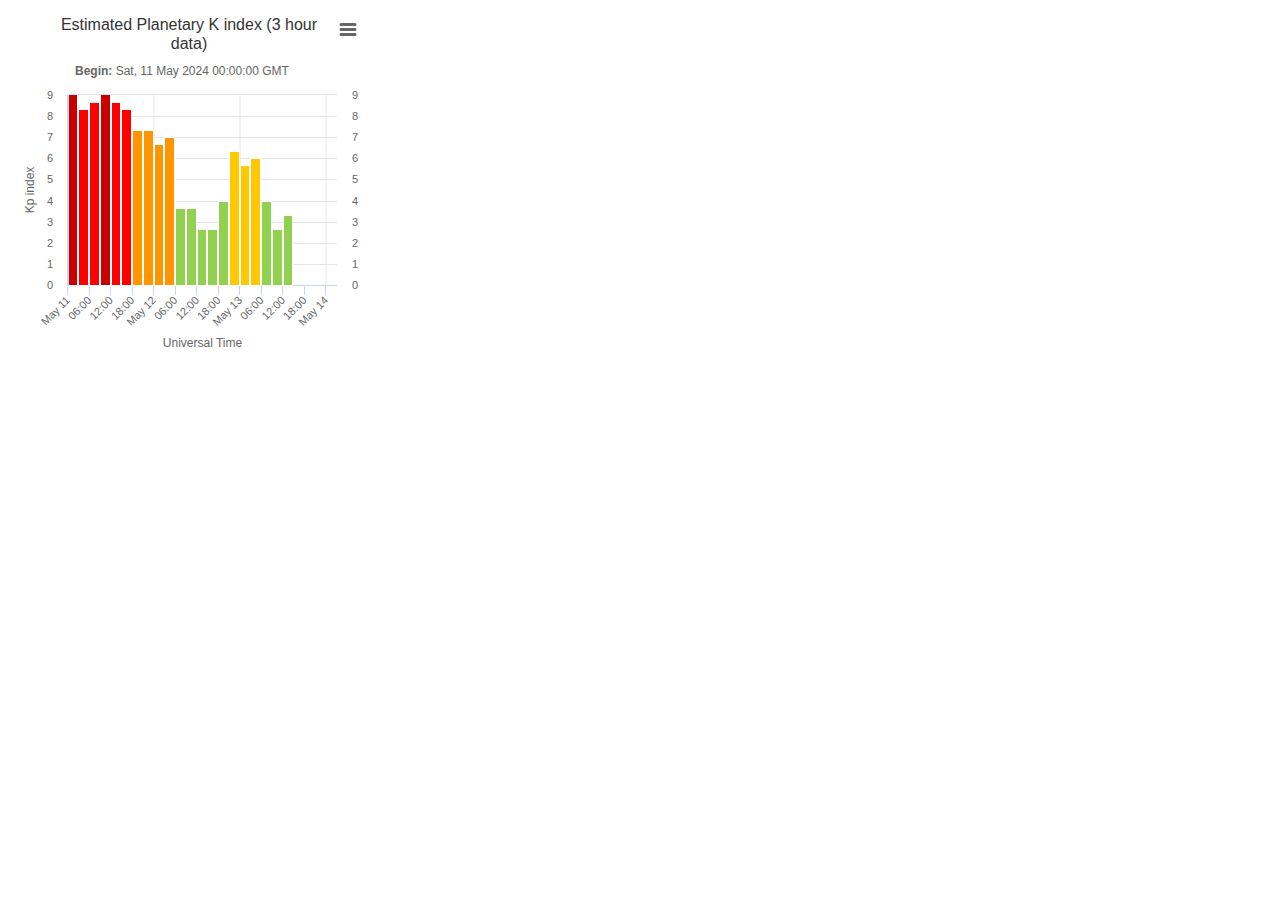
==== KPindex.html @ 76aa8dfa "Rename KPindex to KPindex.html" ====
<!DOCTYPE html>
<html lang="en">
<head>
    <meta charset="UTF-8">
    <meta name="viewport" content="width=device-width, initial-scale=1.0">
    <title>Contenido del Iframe</title>
    <style>
        .product-grid-cell {
            width: 550px;
            height: 415px;
            overflow: hidden;
        }
        #planetary_k_index {
            width: 100%;
            height: 100%;
        }
    </style>
</head>
<body>
    <td class="product-grid-cell">
        <div id="planetary_k_index_container">
            <div id="planetary_k_index" data-highcharts-chart="2" style="overflow: hidden;">
                <div id="highcharts-umtmpzn-398" dir="ltr" class="highcharts-container" style="position: relative; overflow: hidden; width: 361px; height: 360px; text-align: left; line-height: normal; z-index: 0; -webkit-tap-highlight-color: rgba(0, 0, 0, 0);">
                    <svg version="1.1" class="highcharts-root" style="font-family:'Lucida Grande', 'Lucida Sans Unicode', Arial, Helvetica, sans-serif;font-size:12px;" xmlns="http://www.w3.org/2000/svg" width="361" height="360" viewBox="0 0 361 360">
                        <desc>Created with Highcharts 8.0.4</desc>
                        <defs>
                            <clipPath id="highcharts-umtmpzn-399-"><rect x="1" y="0" width="268" height="190" fill="none"></rect></clipPath>
                            <clipPath id="highcharts-umtmpzn-461-"><rect x="1" y="0" width="269" height="208" fill="none"></rect></clipPath>
                            <clipPath id="highcharts-umtmpzn-463-"><rect x="60" y="87" width="269" height="190" fill="none"></rect></clipPath>
                        </defs>
                        <rect fill="#ffffff" class="highcharts-background" x="0" y="0" width="361" height="360" rx="0" ry="0"></rect>
                        <rect fill="none" class="highcharts-plot-background" x="60" y="87" width="269" height="190"></rect>
                        <g class="highcharts-grid highcharts-xaxis-grid" data-z-index="1">
                            <path fill="none" stroke="#f2f2f2" stroke-width="2" class="highcharts-minor-grid-line" d="M 60 87 L 60 277" opacity="1"></path>
                            <path fill="none" stroke="#f2f2f2" stroke-width="2" class="highcharts-minor-grid-line" d="M 146 87 L 146 277" opacity="1"></path>
                            <path fill="none" stroke="#f2f2f2" stroke-width="2" class="highcharts-minor-grid-line" d="M 232 87 L 232 277" opacity="1"></path>
                            <path fill="none" stroke="#f2f2f2" stroke-width="2" class="highcharts-minor-grid-line" d="M 318 87 L 318 277" opacity="1"></path>
                            <path fill="none" data-z-index="1" class="highcharts-grid-line" d="M 59.5 87 L 59.5 277" opacity="1"></path>
                            <path fill="none" data-z-index="1" class="highcharts-grid-line" d="M 102.5 87 L 102.5 277" opacity="1"></path>
                            <path fill="none" data-z-index="1" class="highcharts-grid-line" d="M 145.5 87 L 145.5 277" opacity="1"></path>
                            <path fill="none" data-z-index="1" class="highcharts-grid-line" d="M 188.5 87 L 188.5 277" opacity="1"></path>
                            <path fill="none" data-z-index="1" class="highcharts-grid-line" d="M 231.5 87 L 231.5 277" opacity="1"></path>
                            <path fill="none" data-z-index="1" class="highcharts-grid-line" d="M 274.5 87 L 274.5 277" opacity="1"></path>
                            <path fill="none" data-z-index="1" class="highcharts-grid-line" d="M 81.5 87 L 81.5 277" opacity="1"></path>
                            <path fill="none" data-z-index="1" class="highcharts-grid-line" d="M 124.5 87 L 124.5 277" opacity="1"></path>
                            <path fill="none" data-z-index="1" class="highcharts-grid-line" d="M 167.5 87 L 167.5 277" opacity="1"></path>
                            <path fill="none" data-z-index="1" class="highcharts-grid-line" d="M 210.5 87 L 210.5 277" opacity="1"></path>
                            <path fill="none" data-z-index="1" class="highcharts-grid-line" d="M 253.5 87 L 253.5 277" opacity="1"></path>
                            <path fill="none" data-z-index="1" class="highcharts-grid-line" d="M 296.5 87 L 296.5 277" opacity="1"></path>
                            <path fill="none" data-z-index="1" class="highcharts-grid-line" d="M 317.5 87 L 317.5 277" opacity="1"></path>
                        </g>
                        <g class="highcharts-grid highcharts-yaxis-grid" data-z-index="1">
                            <path fill="none" stroke="#e6e6e6" stroke-width="1" data-z-index="1" class="highcharts-grid-line" d="M 60 277.5 L 329 277.5" opacity="1"></path>
                            <path fill="none" stroke="#e6e6e6" stroke-width="1" data-z-index="1" class="highcharts-grid-line" d="M 60 256.5 L 329 256.5" opacity="1"></path>
                            <path fill="none" stroke="#e6e6e6" stroke-width="1" data-z-index="1" class="highcharts-grid-line" d="M 60 235.5 L 329 235.5" opacity="1"></path>
                            <path fill="none" stroke="#e6e6e6" stroke-width="1" data-z-index="1" class="highcharts-grid-line" d="M 60 214.5 L 329 214.5" opacity="1"></path>
                            <path fill="none" stroke="#e6e6e6" stroke-width="1" data-z-index="1" class="highcharts-grid-line" d="M 60 193.5 L 329 193.5" opacity="1"></path>
                            <path fill="none" stroke="#e6e6e6" stroke-width="1" data-z-index="1" class="highcharts-grid-line" d="M 60 171.5 L 329 171.5" opacity="1"></path>
                            <path fill="none" stroke="#e6e6e6" stroke-width="1" data-z-index="1" class="highcharts-grid-line" d="M 60 150.5 L 329 150.5" opacity="1"></path>
                            <path fill="none" stroke="#e6e6e6" stroke-width="1" data-z-index="1" class="highcharts-grid-line" d="M 60 129.5 L 329 129.5" opacity="1"></path>
                            <path fill="none" stroke="#e6e6e6" stroke-width="1" data-z-index="1" class="highcharts-grid-line" d="M 60 108.5 L 329 108.5" opacity="1"></path>
                            <path fill="none" stroke="#e6e6e6" stroke-width="1" data-z-index="1" class="highcharts-grid-line" d="M 60 86.5 L 329 86.5" opacity="1"></path>
                        </g>
                        <g class="highcharts-grid highcharts-yaxis-grid" data-z-index="1">
                            <path fill="none" stroke="#e6e6e6" stroke-width="1" data-z-index="1" class="highcharts-grid-line" d="M 60 277.5 L 329 277.5" opacity="1"></path>
                            <path fill="none" stroke="#e6e6e6" stroke-width="1" data-z-index="1" class="highcharts-grid-line" d="M 60 256.5 L 329 256.5" opacity="1"></path>
                            <path fill="none" stroke="#e6e6e6" stroke-width="1" data-z-index="1" class="highcharts-grid-line" d="M 60 235.5 L 329 235.5" opacity="1"></path>
                            <path fill="none" stroke="#e6e6e6" stroke-width="1" data-z-index="1" class="highcharts-grid-line" d="M 60 214.5 L 329 214.5" opacity="1"></path>
                            <path fill="none" stroke="#e6e6e6" stroke-width="1" data-z-index="1" class="highcharts-grid-line" d="M 60 193.5 L 329 193.5" opacity="1"></path>
                            <path fill="none" stroke="#e6e6e6" stroke-width="1" data-z-index="1" class="highcharts-grid-line" d="M 60 171.5 L 329 171.5" opacity="1"></path>
                            <path fill="none" stroke="#e6e6e6" stroke-width="1" data-z-index="1" class="highcharts-grid-line" d="M 60 150.5 L 329 150.5" opacity="1"></path>
                            <path fill="none" stroke="#e6e6e6" stroke-width="1" data-z-index="1" class="highcharts-grid-line" d="M 60 129.5 L 329 129.5" opacity="1"></path>
                            <path fill="none" stroke="#e6e6e6" stroke-width="1" data-z-index="1" class="highcharts-grid-line" d="M 60 108.5 L 329 108.5" opacity="1"></path>
                            <path fill="none" stroke="#e6e6e6" stroke-width="1" data-z-index="1" class="highcharts-grid-line" d="M 60 86.5 L 329 86.5" opacity="1"></path>
                        </g>
                        <rect fill="none" class="highcharts-plot-border" data-z-index="1" x="60" y="87" width="269" height="190"></rect>
                        <g class="highcharts-axis highcharts-xaxis" data-z-index="2">
                            <path fill="none" class="highcharts-tick" stroke="#ccd6eb" stroke-width="1" d="M 59.5 277 L 59.5 287" opacity="1"></path>
                            <path fill="none" class="highcharts-tick" stroke="#ccd6eb" stroke-width="1" d="M 102.5 277 L 102.5 287" opacity="1"></path>
                            <path fill="none" class="highcharts-tick" stroke="#ccd6eb" stroke-width="1" d="M 145.5 277 L 145.5 287" opacity="1"></path>
                            <path fill="none" class="highcharts-tick" stroke="#ccd6eb" stroke-width="1" d="M 188.5 277 L 188.5 287" opacity="1"></path>
                            <path fill="none" class="highcharts-tick" stroke="#ccd6eb" stroke-width="1" d="M 231.5 277 L 231.5 287" opacity="1"></path>
                            <path fill="none" class="highcharts-tick" stroke="#ccd6eb" stroke-width="1" d="M 274.5 277 L 274.5 287" opacity="1"></path>
                            <path fill="none" class="highcharts-tick" stroke="#ccd6eb" stroke-width="1" d="M 81.5 277 L 81.5 287" opacity="1"></path>
                            <path fill="none" class="highcharts-tick" stroke="#ccd6eb" stroke-width="1" d="M 124.5 277 L 124.5 287" opacity="1"></path>
                            <path fill="none" class="highcharts-tick" stroke="#ccd6eb" stroke-width="1" d="M 167.5 277 L 167.5 287" opacity="1"></path>
                            <path fill="none" class="highcharts-tick" stroke="#ccd6eb" stroke-width="1" d="M 210.5 277 L 210.5 287" opacity="1"></path>
                            <path fill="none" class="highcharts-tick" stroke="#ccd6eb" stroke-width="1" d="M 253.5 277 L 253.5 287" opacity="1"></path>
                            <path fill="none" class="highcharts-tick" stroke="#ccd6eb" stroke-width="1" d="M 296.5 277 L 296.5 287" opacity="1"></path>
                            <path fill="none" class="highcharts-tick" stroke="#ccd6eb" stroke-width="1" d="M 317.5 277 L 317.5 287" opacity="1"></path>
                            <text x="194.5" data-z-index="7" text-anchor="middle" transform="translate(0,0)" class="highcharts-axis-title" style="color:#666666;fill:#666666;" y="339.28745309620234"><tspan>Universal Time</tspan></text>
                            <path fill="none" class="highcharts-axis-line" stroke="#ccd6eb" stroke-width="1" data-z-index="7" d="M 60 277.5 L 329 277.5"></path>
                        </g>
                        <g class="highcharts-axis highcharts-yaxis" data-z-index="2">
                            <text x="26" data-z-index="7" text-anchor="middle" transform="translate(0,0) rotate(270 26 182)" class="highcharts-axis-title" style="color:#666666;fill:#666666;" y="182"><tspan>Kp index</tspan></text>
                            <path fill="none" class="highcharts-axis-line" stroke="#ccd6eb" stroke-width="2" data-z-index="7" d="M 60 87 L 60 277"></path>
                        </g>
                        <g class="highcharts-axis highcharts-yaxis" data-z-index="2">
                            <path fill="none" class="highcharts-axis-line" data-z-index="7" d="M 329 87 L 329 277"></path>
                        </g>
                        <g class="highcharts-series-group" data-z-index="3">
                            <g data-z-index="0.1" class="highcharts-series highcharts-series-0 highcharts-column-series highcharts-color-0 highcharts-tracker" transform="translate(60,87) scale(1 1)" clip-path="url(#highcharts-umtmpzn-461-)">
                                <rect x="0.5" y="-0.5" width="9" height="191" fill="#C80000" stroke="#ffffff" stroke-width="1" opacity="1" class="highcharts-point highcharts-color-0"></rect>
                                <rect x="10.5" y="14.5" width="10" height="176" fill="#FF0000" stroke="#ffffff" stroke-width="1" opacity="1" class="highcharts-point highcharts-color-0"></rect>
                                <rect x="21.5" y="7.5" width="10" height="183" fill="#FF0000" stroke="#ffffff" stroke-width="1" opacity="1" class="highcharts-point highcharts-color-0"></rect>
                                <rect x="32.5" y="-0.5" width="10" height="191" fill="#C80000" stroke="#ffffff" stroke-width="1" opacity="1" class="highcharts-point highcharts-color-0"></rect>
                                <rect x="43.5" y="7.5" width="9" height="183" fill="#FF0000" stroke="#ffffff" stroke-width="1" opacity="1" class="highcharts-point highcharts-color-0"></rect>
                                <rect x="53.5" y="14.5" width="10" height="176" fill="#FF0000" stroke="#ffffff" stroke-width="1" opacity="1" class="highcharts-point highcharts-color-0"></rect>
                                <rect x="64.5" y="35.5" width="10" height="155" fill="#FF9600" stroke="#ffffff" stroke-width="1" opacity="1" class="highcharts-point highcharts-color-0"></rect>
                                <rect x="75.5" y="35.5" width="10" height="155" fill="#FF9600" stroke="#ffffff" stroke-width="1" opacity="1" class="highcharts-point highcharts-color-0"></rect>
                                <rect x="86.5" y="49.5" width="9" height="141" fill="#FF9600" stroke="#ffffff" stroke-width="1" opacity="1" class="highcharts-point highcharts-color-0"></rect>
                                <rect x="96.5" y="42.5" width="10" height="148" fill="#FF9600" stroke="#ffffff" stroke-width="1" opacity="1" class="highcharts-point highcharts-color-0"></rect>
                                <rect x="107.5" y="113.5" width="10" height="77" fill="#92D050" stroke="#ffffff" stroke-width="1" opacity="1" class="highcharts-point highcharts-color-0"></rect>
                                <rect x="118.5" y="113.5" width="10" height="77" fill="#92D050" stroke="#ffffff" stroke-width="1" opacity="1" class="highcharts-point highcharts-color-0"></rect>
                                <rect x="129.5" y="134.5" width="9" height="56" fill="#92D050" stroke="#ffffff" stroke-width="1" opacity="1" class="highcharts-point highcharts-color-0"></rect>
                                <rect x="139.5" y="134.5" width="10" height="56" fill="#92D050" stroke="#ffffff" stroke-width="1" opacity="1" class="highcharts-point highcharts-color-0"></rect>
                                <rect x="150.5" y="106.5" width="10" height="84" fill="#92D050" stroke="#ffffff" stroke-width="1" opacity="1" class="highcharts-point highcharts-color-0"></rect>
                                <rect x="161.5" y="56.5" width="10" height="134" fill="#FFC800" stroke="#ffffff" stroke-width="1" opacity="1" class="highcharts-point highcharts-color-0"></rect>
                                <rect x="172.5" y="70.5" width="9" height="120" fill="#FFC800" stroke="#ffffff" stroke-width="1" opacity="1" class="highcharts-point highcharts-color-0"></rect>
                                <rect x="182.5" y="63.5" width="10" height="127" fill="#FFC800" stroke="#ffffff" stroke-width="1" opacity="1" class="highcharts-point highcharts-color-0"></rect>
                                <rect x="193.5" y="106.5" width="10" height="84" fill="#92D050" stroke="#ffffff" stroke-width="1" opacity="1" class="highcharts-point highcharts-color-0"></rect>
                                <rect x="204.5" y="134.5" width="10" height="56" fill="#92D050" stroke="#ffffff" stroke-width="1" opacity="1" class="highcharts-point highcharts-color-0"></rect>
                                <rect x="215.5" y="120.5" width="9" height="70" fill="#92D050" stroke="#ffffff" stroke-width="1" opacity="1" class="highcharts-point highcharts-color-0"></rect>
                            </g>
                            <g data-z-index="0.1" class="highcharts-markers highcharts-series-0 highcharts-column-series highcharts-color-0" transform="translate(60,87) scale(1 1)" clip-path="none"></g>
                        </g>
                        <g class="highcharts-exporting-group" data-z-index="3">
                            <g class="highcharts-button highcharts-contextbutton" stroke-linecap="round" transform="translate(327,10)">
                                <title>Chart context menu</title>
                                <rect fill="#ffffff" class="highcharts-button-box" x="0.5" y="0.5" width="24" height="22" rx="2" ry="2" stroke="none" stroke-width="1"></rect>
                                <path fill="#666666" d="M 6 6.5 L 20 6.5 M 6 11.5 L 20 11.5 M 6 16.5 L 20 16.5" class="highcharts-button-symbol" data-z-index="1" stroke="#666666" stroke-width="3"></path>
                                <text x="0" data-z-index="1" style="font-weight:normal;color:#333333;cursor:pointer;fill:#333333;" y="12"></text>
                            </g>
                        </g>
                        <text x="181" text-anchor="middle" class="highcharts-title" data-z-index="4" style="color:#333333;font-size:16px;fill:#333333;" y="22"><tspan>Estimated Planetary K index (3 hour</tspan><tspan dy="19" x="181">data)</tspan></text>
                        <text x="10" text-anchor="start" class="highcharts-caption" data-z-index="4" style="color:#666666;fill:#666666;" y="357"></text>
                        <g class="highcharts-axis-labels highcharts-xaxis-labels" data-z-index="7">
                            <text x="62.59272486435067" style="color:#666666;cursor:default;font-size:11px;fill:#666666;" text-anchor="end" transform="translate(0,0) rotate(-45 62.59272486435067 293)" y="293" opacity="1"><tspan>May 11</tspan></text>
                            <text x="105.63272486435068" style="color:#666666;cursor:default;font-size:11px;fill:#666666;" text-anchor="end" transform="translate(0,0) rotate(-45 105.63272486435068 293)" y="293" opacity="1">12:00</text>
                            <text x="148.6727248643507" style="color:#666666;cursor:default;font-size:11px;fill:#666666;" text-anchor="end" transform="translate(0,0) rotate(-45 148.6727248643507 293)" y="293" opacity="1"><tspan>May 12</tspan></text>
                            <text x="191.7127248643507" style="color:#666666;cursor:default;font-size:11px;fill:#666666;" text-anchor="end" transform="translate(0,0) rotate(-45 191.7127248643507 293)" y="293" opacity="1">12:00</text>
                            <text x="234.75272486435068" style="color:#666666;cursor:default;font-size:11px;fill:#666666;" text-anchor="end" transform="translate(0,0) rotate(-45 234.75272486435068 293)" y="293" opacity="1"><tspan>May 13</tspan></text>
                            <text x="277.79272486435065" style="color:#666666;cursor:default;font-size:11px;fill:#666666;" text-anchor="end" transform="translate(0,0) rotate(-45 277.79272486435065 293)" y="293" opacity="1">12:00</text>
                            <text x="84.11272486435067" style="color:#666666;cursor:default;font-size:11px;fill:#666666;" text-anchor="end" transform="translate(0,0) rotate(-45 84.11272486435067 293)" y="293" opacity="1">06:00</text>
                            <text x="127.15272486435067" style="color:#666666;cursor:default;font-size:11px;fill:#666666;" text-anchor="end" transform="translate(0,0) rotate(-45 127.15272486435067 293)" y="293" opacity="1">18:00</text>
                            <text x="170.19272486435068" style="color:#666666;cursor:default;font-size:11px;fill:#666666;" text-anchor="end" transform="translate(0,0) rotate(-45 170.19272486435068 293)" y="293" opacity="1">06:00</text>
                            <text x="213.23272486435067" style="color:#666666;cursor:default;font-size:11px;fill:#666666;" text-anchor="end" transform="translate(0,0) rotate(-45 213.23272486435067 293)" y="293" opacity="1">18:00</text>
                            <text x="256.27272486435066" style="color:#666666;cursor:default;font-size:11px;fill:#666666;" text-anchor="end" transform="translate(0,0) rotate(-45 256.27272486435066 293)" y="293" opacity="1">06:00</text>
                            <text x="299.3127248643507" style="color:#666666;cursor:default;font-size:11px;fill:#666666;" text-anchor="end" transform="translate(0,0) rotate(-45 299.3127248643507 293)" y="293" opacity="1">18:00</text>
                            <text x="320.83272486435067" style="color:#666666;cursor:default;font-size:11px;fill:#666666;" text-anchor="end" transform="translate(0,0) rotate(-45 320.83272486435067 293)" y="293" opacity="1"><tspan>May 14</tspan></text>
                        </g>
                        <g class="highcharts-axis-labels highcharts-yaxis-labels" data-z-index="7">
                            <text x="45" style="color:#666666;cursor:default;font-size:11px;fill:#666666;" text-anchor="end" transform="translate(0,0)" y="281" opacity="1">0</text>
                            <text x="45" style="color:#666666;cursor:default;font-size:11px;fill:#666666;" text-anchor="end" transform="translate(0,0)" y="260" opacity="1">1</text>
                            <text x="45" style="color:#666666;cursor:default;font-size:11px;fill:#666666;" text-anchor="end" transform="translate(0,0)" y="239" opacity="1">2</text>
                            <text x="45" style="color:#666666;cursor:default;font-size:11px;fill:#666666;" text-anchor="end" transform="translate(0,0)" y="218" opacity="1">3</text>
                            <text x="45" style="color:#666666;cursor:default;font-size:11px;fill:#666666;" text-anchor="end" transform="translate(0,0)" y="197" opacity="1">4</text>
                            <text x="45" style="color:#666666;cursor:default;font-size:11px;fill:#666666;" text-anchor="end" transform="translate(0,0)" y="175" opacity="1">5</text>
                            <text x="45" style="color:#666666;cursor:default;font-size:11px;fill:#666666;" text-anchor="end" transform="translate(0,0)" y="154" opacity="1">6</text>
                            <text x="45" style="color:#666666;cursor:default;font-size:11px;fill:#666666;" text-anchor="end" transform="translate(0,0)" y="133" opacity="1">7</text>
                            <text x="45" style="color:#666666;cursor:default;font-size:11px;fill:#666666;" text-anchor="end" transform="translate(0,0)" y="112" opacity="1">8</text>
                            <text x="45" style="color:#666666;cursor:default;font-size:11px;fill:#666666;" text-anchor="end" transform="translate(0,0)" y="91" opacity="1">9</text>
                        </g>
                        <g class="highcharts-axis-labels highcharts-yaxis-labels" data-z-index="7">
                            <text x="344" style="color:#666666;cursor:default;font-size:11px;fill:#666666;" text-anchor="start" transform="translate(0,0)" y="281" opacity="1">0</text>
                            <text x="344" style="color:#666666;cursor:default;font-size:11px;fill:#666666;" text-anchor="start" transform="translate(0,0)" y="260" opacity="1">1</text>
                            <text x="344" style="color:#666666;cursor:default;font-size:11px;fill:#666666;" text-anchor="start" transform="translate(0,0)" y="239" opacity="1">2</text>
                            <text x="344" style="color:#666666;cursor:default;font-size:11px;fill:#666666;" text-anchor="start" transform="translate(0,0)" y="218" opacity="1">3</text>
                            <text x="344" style="color:#666666;cursor:default;font-size:11px;fill:#666666;" text-anchor="start" transform="translate(0,0)" y="197" opacity="1">4</text>
                            <text x="344" style="color:#666666;cursor:default;font-size:11px;fill:#666666;" text-anchor="start" transform="translate(0,0)" y="175" opacity="1">5</text>
                            <text x="344" style="color:#666666;cursor:default;font-size:11px;fill:#666666;" text-anchor="start" transform="translate(0,0)" y="154" opacity="1">6</text>
                            <text x="344" style="color:#666666;cursor:default;font-size:11px;fill:#666666;" text-anchor="start" transform="translate(0,0)" y="133" opacity="1">7</text>
                            <text x="344" style="color:#666666;cursor:default;font-size:11px;fill:#666666;" text-anchor="start" transform="translate(0,0)" y="112" opacity="1">8</text>
                            <text x="344" style="color:#666666;cursor:default;font-size:11px;fill:#666666;" text-anchor="start" transform="translate(0,0)" y="91" opacity="1">9</text>
                        </g>
                        <g class="highcharts-control-points" data-z-index="99" clip-path="url(#highcharts-umtmpzn-463-)"></g>
                    </svg>
                    <span class="highcharts-subtitle" data-z-index="4" style="position: absolute; font-family: 'Lucida Grande', 'Lucida Sans Unicode', Arial, Helvetica, sans-serif; font-size: 12px; white-space: nowrap; margin-left: 0px; margin-top: 0px; left: 67px; top: 56px; color: rgb(102, 102, 102); fill: rgb(102, 102, 102);"><b>Begin:</b> Sat, 11 May 2024 00:00:00 GMT</span>
                </div>
            </div>
        </div>
        <div id="G_scales" style="overflow-x:auto;">
            <table class="scales_table">
                <colgroup>
                    <col width="16%">
                    <col width="16%">
                    <col width="16%">
                    <col width="16%">
                    <col width="20%">
                    <col width="16%">
                </colgroup>
            </table>
        </div>
    </td>
</body>
</html>
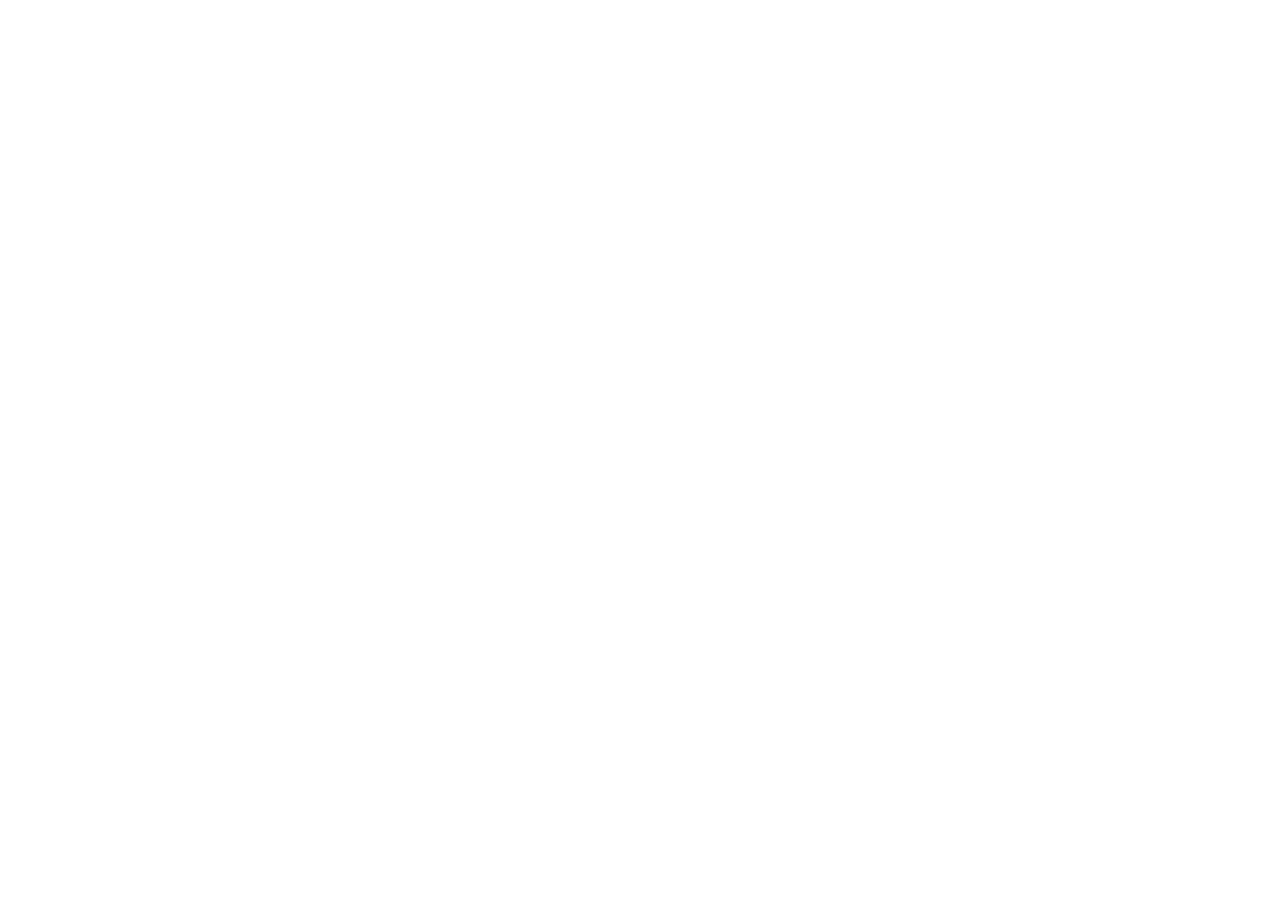
==== commit 7365dcdc: "Update KPindex.html" ====
--- a/KPindex.html
+++ b/KPindex.html
@@ -3,194 +3,69 @@
 <head>
     <meta charset="UTF-8">
     <meta name="viewport" content="width=device-width, initial-scale=1.0">
-    <title>Contenido del Iframe</title>
-    <style>
-        .product-grid-cell {
-            width: 550px;
-            height: 415px;
-            overflow: hidden;
-        }
-        #planetary_k_index {
-            width: 100%;
-            height: 100%;
-        }
-    </style>
+    <title>Planetary K Index Chart</title>
+    <script src="https://code.jquery.com/jquery-3.6.0.min.js"></script>
+    <script src="https://code.highcharts.com/highcharts.js"></script>
+    <script src="https://cdnjs.cloudflare.com/ajax/libs/moment.js/2.29.1/moment.min.js"></script>
+    <script src="https://cdnjs.cloudflare.com/ajax/libs/moment-timezone/0.5.34/moment-timezone-with-data.min.js"></script>
 </head>
 <body>
-    <td class="product-grid-cell">
-        <div id="planetary_k_index_container">
-            <div id="planetary_k_index" data-highcharts-chart="2" style="overflow: hidden;">
-                <div id="highcharts-umtmpzn-398" dir="ltr" class="highcharts-container" style="position: relative; overflow: hidden; width: 361px; height: 360px; text-align: left; line-height: normal; z-index: 0; -webkit-tap-highlight-color: rgba(0, 0, 0, 0);">
-                    <svg version="1.1" class="highcharts-root" style="font-family:'Lucida Grande', 'Lucida Sans Unicode', Arial, Helvetica, sans-serif;font-size:12px;" xmlns="http://www.w3.org/2000/svg" width="361" height="360" viewBox="0 0 361 360">
-                        <desc>Created with Highcharts 8.0.4</desc>
-                        <defs>
-                            <clipPath id="highcharts-umtmpzn-399-"><rect x="1" y="0" width="268" height="190" fill="none"></rect></clipPath>
-                            <clipPath id="highcharts-umtmpzn-461-"><rect x="1" y="0" width="269" height="208" fill="none"></rect></clipPath>
-                            <clipPath id="highcharts-umtmpzn-463-"><rect x="60" y="87" width="269" height="190" fill="none"></rect></clipPath>
-                        </defs>
-                        <rect fill="#ffffff" class="highcharts-background" x="0" y="0" width="361" height="360" rx="0" ry="0"></rect>
-                        <rect fill="none" class="highcharts-plot-background" x="60" y="87" width="269" height="190"></rect>
-                        <g class="highcharts-grid highcharts-xaxis-grid" data-z-index="1">
-                            <path fill="none" stroke="#f2f2f2" stroke-width="2" class="highcharts-minor-grid-line" d="M 60 87 L 60 277" opacity="1"></path>
-                            <path fill="none" stroke="#f2f2f2" stroke-width="2" class="highcharts-minor-grid-line" d="M 146 87 L 146 277" opacity="1"></path>
-                            <path fill="none" stroke="#f2f2f2" stroke-width="2" class="highcharts-minor-grid-line" d="M 232 87 L 232 277" opacity="1"></path>
-                            <path fill="none" stroke="#f2f2f2" stroke-width="2" class="highcharts-minor-grid-line" d="M 318 87 L 318 277" opacity="1"></path>
-                            <path fill="none" data-z-index="1" class="highcharts-grid-line" d="M 59.5 87 L 59.5 277" opacity="1"></path>
-                            <path fill="none" data-z-index="1" class="highcharts-grid-line" d="M 102.5 87 L 102.5 277" opacity="1"></path>
-                            <path fill="none" data-z-index="1" class="highcharts-grid-line" d="M 145.5 87 L 145.5 277" opacity="1"></path>
-                            <path fill="none" data-z-index="1" class="highcharts-grid-line" d="M 188.5 87 L 188.5 277" opacity="1"></path>
-                            <path fill="none" data-z-index="1" class="highcharts-grid-line" d="M 231.5 87 L 231.5 277" opacity="1"></path>
-                            <path fill="none" data-z-index="1" class="highcharts-grid-line" d="M 274.5 87 L 274.5 277" opacity="1"></path>
-                            <path fill="none" data-z-index="1" class="highcharts-grid-line" d="M 81.5 87 L 81.5 277" opacity="1"></path>
-                            <path fill="none" data-z-index="1" class="highcharts-grid-line" d="M 124.5 87 L 124.5 277" opacity="1"></path>
-                            <path fill="none" data-z-index="1" class="highcharts-grid-line" d="M 167.5 87 L 167.5 277" opacity="1"></path>
-                            <path fill="none" data-z-index="1" class="highcharts-grid-line" d="M 210.5 87 L 210.5 277" opacity="1"></path>
-                            <path fill="none" data-z-index="1" class="highcharts-grid-line" d="M 253.5 87 L 253.5 277" opacity="1"></path>
-                            <path fill="none" data-z-index="1" class="highcharts-grid-line" d="M 296.5 87 L 296.5 277" opacity="1"></path>
-                            <path fill="none" data-z-index="1" class="highcharts-grid-line" d="M 317.5 87 L 317.5 277" opacity="1"></path>
-                        </g>
-                        <g class="highcharts-grid highcharts-yaxis-grid" data-z-index="1">
-                            <path fill="none" stroke="#e6e6e6" stroke-width="1" data-z-index="1" class="highcharts-grid-line" d="M 60 277.5 L 329 277.5" opacity="1"></path>
-                            <path fill="none" stroke="#e6e6e6" stroke-width="1" data-z-index="1" class="highcharts-grid-line" d="M 60 256.5 L 329 256.5" opacity="1"></path>
-                            <path fill="none" stroke="#e6e6e6" stroke-width="1" data-z-index="1" class="highcharts-grid-line" d="M 60 235.5 L 329 235.5" opacity="1"></path>
-                            <path fill="none" stroke="#e6e6e6" stroke-width="1" data-z-index="1" class="highcharts-grid-line" d="M 60 214.5 L 329 214.5" opacity="1"></path>
-                            <path fill="none" stroke="#e6e6e6" stroke-width="1" data-z-index="1" class="highcharts-grid-line" d="M 60 193.5 L 329 193.5" opacity="1"></path>
-                            <path fill="none" stroke="#e6e6e6" stroke-width="1" data-z-index="1" class="highcharts-grid-line" d="M 60 171.5 L 329 171.5" opacity="1"></path>
-                            <path fill="none" stroke="#e6e6e6" stroke-width="1" data-z-index="1" class="highcharts-grid-line" d="M 60 150.5 L 329 150.5" opacity="1"></path>
-                            <path fill="none" stroke="#e6e6e6" stroke-width="1" data-z-index="1" class="highcharts-grid-line" d="M 60 129.5 L 329 129.5" opacity="1"></path>
-                            <path fill="none" stroke="#e6e6e6" stroke-width="1" data-z-index="1" class="highcharts-grid-line" d="M 60 108.5 L 329 108.5" opacity="1"></path>
-                            <path fill="none" stroke="#e6e6e6" stroke-width="1" data-z-index="1" class="highcharts-grid-line" d="M 60 86.5 L 329 86.5" opacity="1"></path>
-                        </g>
-                        <g class="highcharts-grid highcharts-yaxis-grid" data-z-index="1">
-                            <path fill="none" stroke="#e6e6e6" stroke-width="1" data-z-index="1" class="highcharts-grid-line" d="M 60 277.5 L 329 277.5" opacity="1"></path>
-                            <path fill="none" stroke="#e6e6e6" stroke-width="1" data-z-index="1" class="highcharts-grid-line" d="M 60 256.5 L 329 256.5" opacity="1"></path>
-                            <path fill="none" stroke="#e6e6e6" stroke-width="1" data-z-index="1" class="highcharts-grid-line" d="M 60 235.5 L 329 235.5" opacity="1"></path>
-                            <path fill="none" stroke="#e6e6e6" stroke-width="1" data-z-index="1" class="highcharts-grid-line" d="M 60 214.5 L 329 214.5" opacity="1"></path>
-                            <path fill="none" stroke="#e6e6e6" stroke-width="1" data-z-index="1" class="highcharts-grid-line" d="M 60 193.5 L 329 193.5" opacity="1"></path>
-                            <path fill="none" stroke="#e6e6e6" stroke-width="1" data-z-index="1" class="highcharts-grid-line" d="M 60 171.5 L 329 171.5" opacity="1"></path>
-                            <path fill="none" stroke="#e6e6e6" stroke-width="1" data-z-index="1" class="highcharts-grid-line" d="M 60 150.5 L 329 150.5" opacity="1"></path>
-                            <path fill="none" stroke="#e6e6e6" stroke-width="1" data-z-index="1" class="highcharts-grid-line" d="M 60 129.5 L 329 129.5" opacity="1"></path>
-                            <path fill="none" stroke="#e6e6e6" stroke-width="1" data-z-index="1" class="highcharts-grid-line" d="M 60 108.5 L 329 108.5" opacity="1"></path>
-                            <path fill="none" stroke="#e6e6e6" stroke-width="1" data-z-index="1" class="highcharts-grid-line" d="M 60 86.5 L 329 86.5" opacity="1"></path>
-                        </g>
-                        <rect fill="none" class="highcharts-plot-border" data-z-index="1" x="60" y="87" width="269" height="190"></rect>
-                        <g class="highcharts-axis highcharts-xaxis" data-z-index="2">
-                            <path fill="none" class="highcharts-tick" stroke="#ccd6eb" stroke-width="1" d="M 59.5 277 L 59.5 287" opacity="1"></path>
-                            <path fill="none" class="highcharts-tick" stroke="#ccd6eb" stroke-width="1" d="M 102.5 277 L 102.5 287" opacity="1"></path>
-                            <path fill="none" class="highcharts-tick" stroke="#ccd6eb" stroke-width="1" d="M 145.5 277 L 145.5 287" opacity="1"></path>
-                            <path fill="none" class="highcharts-tick" stroke="#ccd6eb" stroke-width="1" d="M 188.5 277 L 188.5 287" opacity="1"></path>
-                            <path fill="none" class="highcharts-tick" stroke="#ccd6eb" stroke-width="1" d="M 231.5 277 L 231.5 287" opacity="1"></path>
-                            <path fill="none" class="highcharts-tick" stroke="#ccd6eb" stroke-width="1" d="M 274.5 277 L 274.5 287" opacity="1"></path>
-                            <path fill="none" class="highcharts-tick" stroke="#ccd6eb" stroke-width="1" d="M 81.5 277 L 81.5 287" opacity="1"></path>
-                            <path fill="none" class="highcharts-tick" stroke="#ccd6eb" stroke-width="1" d="M 124.5 277 L 124.5 287" opacity="1"></path>
-                            <path fill="none" class="highcharts-tick" stroke="#ccd6eb" stroke-width="1" d="M 167.5 277 L 167.5 287" opacity="1"></path>
-                            <path fill="none" class="highcharts-tick" stroke="#ccd6eb" stroke-width="1" d="M 210.5 277 L 210.5 287" opacity="1"></path>
-                            <path fill="none" class="highcharts-tick" stroke="#ccd6eb" stroke-width="1" d="M 253.5 277 L 253.5 287" opacity="1"></path>
-                            <path fill="none" class="highcharts-tick" stroke="#ccd6eb" stroke-width="1" d="M 296.5 277 L 296.5 287" opacity="1"></path>
-                            <path fill="none" class="highcharts-tick" stroke="#ccd6eb" stroke-width="1" d="M 317.5 277 L 317.5 287" opacity="1"></path>
-                            <text x="194.5" data-z-index="7" text-anchor="middle" transform="translate(0,0)" class="highcharts-axis-title" style="color:#666666;fill:#666666;" y="339.28745309620234"><tspan>Universal Time</tspan></text>
-                            <path fill="none" class="highcharts-axis-line" stroke="#ccd6eb" stroke-width="1" data-z-index="7" d="M 60 277.5 L 329 277.5"></path>
-                        </g>
-                        <g class="highcharts-axis highcharts-yaxis" data-z-index="2">
-                            <text x="26" data-z-index="7" text-anchor="middle" transform="translate(0,0) rotate(270 26 182)" class="highcharts-axis-title" style="color:#666666;fill:#666666;" y="182"><tspan>Kp index</tspan></text>
-                            <path fill="none" class="highcharts-axis-line" stroke="#ccd6eb" stroke-width="2" data-z-index="7" d="M 60 87 L 60 277"></path>
-                        </g>
-                        <g class="highcharts-axis highcharts-yaxis" data-z-index="2">
-                            <path fill="none" class="highcharts-axis-line" data-z-index="7" d="M 329 87 L 329 277"></path>
-                        </g>
-                        <g class="highcharts-series-group" data-z-index="3">
-                            <g data-z-index="0.1" class="highcharts-series highcharts-series-0 highcharts-column-series highcharts-color-0 highcharts-tracker" transform="translate(60,87) scale(1 1)" clip-path="url(#highcharts-umtmpzn-461-)">
-                                <rect x="0.5" y="-0.5" width="9" height="191" fill="#C80000" stroke="#ffffff" stroke-width="1" opacity="1" class="highcharts-point highcharts-color-0"></rect>
-                                <rect x="10.5" y="14.5" width="10" height="176" fill="#FF0000" stroke="#ffffff" stroke-width="1" opacity="1" class="highcharts-point highcharts-color-0"></rect>
-                                <rect x="21.5" y="7.5" width="10" height="183" fill="#FF0000" stroke="#ffffff" stroke-width="1" opacity="1" class="highcharts-point highcharts-color-0"></rect>
-                                <rect x="32.5" y="-0.5" width="10" height="191" fill="#C80000" stroke="#ffffff" stroke-width="1" opacity="1" class="highcharts-point highcharts-color-0"></rect>
-                                <rect x="43.5" y="7.5" width="9" height="183" fill="#FF0000" stroke="#ffffff" stroke-width="1" opacity="1" class="highcharts-point highcharts-color-0"></rect>
-                                <rect x="53.5" y="14.5" width="10" height="176" fill="#FF0000" stroke="#ffffff" stroke-width="1" opacity="1" class="highcharts-point highcharts-color-0"></rect>
-                                <rect x="64.5" y="35.5" width="10" height="155" fill="#FF9600" stroke="#ffffff" stroke-width="1" opacity="1" class="highcharts-point highcharts-color-0"></rect>
-                                <rect x="75.5" y="35.5" width="10" height="155" fill="#FF9600" stroke="#ffffff" stroke-width="1" opacity="1" class="highcharts-point highcharts-color-0"></rect>
-                                <rect x="86.5" y="49.5" width="9" height="141" fill="#FF9600" stroke="#ffffff" stroke-width="1" opacity="1" class="highcharts-point highcharts-color-0"></rect>
-                                <rect x="96.5" y="42.5" width="10" height="148" fill="#FF9600" stroke="#ffffff" stroke-width="1" opacity="1" class="highcharts-point highcharts-color-0"></rect>
-                                <rect x="107.5" y="113.5" width="10" height="77" fill="#92D050" stroke="#ffffff" stroke-width="1" opacity="1" class="highcharts-point highcharts-color-0"></rect>
-                                <rect x="118.5" y="113.5" width="10" height="77" fill="#92D050" stroke="#ffffff" stroke-width="1" opacity="1" class="highcharts-point highcharts-color-0"></rect>
-                                <rect x="129.5" y="134.5" width="9" height="56" fill="#92D050" stroke="#ffffff" stroke-width="1" opacity="1" class="highcharts-point highcharts-color-0"></rect>
-                                <rect x="139.5" y="134.5" width="10" height="56" fill="#92D050" stroke="#ffffff" stroke-width="1" opacity="1" class="highcharts-point highcharts-color-0"></rect>
-                                <rect x="150.5" y="106.5" width="10" height="84" fill="#92D050" stroke="#ffffff" stroke-width="1" opacity="1" class="highcharts-point highcharts-color-0"></rect>
-                                <rect x="161.5" y="56.5" width="10" height="134" fill="#FFC800" stroke="#ffffff" stroke-width="1" opacity="1" class="highcharts-point highcharts-color-0"></rect>
-                                <rect x="172.5" y="70.5" width="9" height="120" fill="#FFC800" stroke="#ffffff" stroke-width="1" opacity="1" class="highcharts-point highcharts-color-0"></rect>
-                                <rect x="182.5" y="63.5" width="10" height="127" fill="#FFC800" stroke="#ffffff" stroke-width="1" opacity="1" class="highcharts-point highcharts-color-0"></rect>
-                                <rect x="193.5" y="106.5" width="10" height="84" fill="#92D050" stroke="#ffffff" stroke-width="1" opacity="1" class="highcharts-point highcharts-color-0"></rect>
-                                <rect x="204.5" y="134.5" width="10" height="56" fill="#92D050" stroke="#ffffff" stroke-width="1" opacity="1" class="highcharts-point highcharts-color-0"></rect>
-                                <rect x="215.5" y="120.5" width="9" height="70" fill="#92D050" stroke="#ffffff" stroke-width="1" opacity="1" class="highcharts-point highcharts-color-0"></rect>
-                            </g>
-                            <g data-z-index="0.1" class="highcharts-markers highcharts-series-0 highcharts-column-series highcharts-color-0" transform="translate(60,87) scale(1 1)" clip-path="none"></g>
-                        </g>
-                        <g class="highcharts-exporting-group" data-z-index="3">
-                            <g class="highcharts-button highcharts-contextbutton" stroke-linecap="round" transform="translate(327,10)">
-                                <title>Chart context menu</title>
-                                <rect fill="#ffffff" class="highcharts-button-box" x="0.5" y="0.5" width="24" height="22" rx="2" ry="2" stroke="none" stroke-width="1"></rect>
-                                <path fill="#666666" d="M 6 6.5 L 20 6.5 M 6 11.5 L 20 11.5 M 6 16.5 L 20 16.5" class="highcharts-button-symbol" data-z-index="1" stroke="#666666" stroke-width="3"></path>
-                                <text x="0" data-z-index="1" style="font-weight:normal;color:#333333;cursor:pointer;fill:#333333;" y="12"></text>
-                            </g>
-                        </g>
-                        <text x="181" text-anchor="middle" class="highcharts-title" data-z-index="4" style="color:#333333;font-size:16px;fill:#333333;" y="22"><tspan>Estimated Planetary K index (3 hour</tspan><tspan dy="19" x="181">data)</tspan></text>
-                        <text x="10" text-anchor="start" class="highcharts-caption" data-z-index="4" style="color:#666666;fill:#666666;" y="357"></text>
-                        <g class="highcharts-axis-labels highcharts-xaxis-labels" data-z-index="7">
-                            <text x="62.59272486435067" style="color:#666666;cursor:default;font-size:11px;fill:#666666;" text-anchor="end" transform="translate(0,0) rotate(-45 62.59272486435067 293)" y="293" opacity="1"><tspan>May 11</tspan></text>
-                            <text x="105.63272486435068" style="color:#666666;cursor:default;font-size:11px;fill:#666666;" text-anchor="end" transform="translate(0,0) rotate(-45 105.63272486435068 293)" y="293" opacity="1">12:00</text>
-                            <text x="148.6727248643507" style="color:#666666;cursor:default;font-size:11px;fill:#666666;" text-anchor="end" transform="translate(0,0) rotate(-45 148.6727248643507 293)" y="293" opacity="1"><tspan>May 12</tspan></text>
-                            <text x="191.7127248643507" style="color:#666666;cursor:default;font-size:11px;fill:#666666;" text-anchor="end" transform="translate(0,0) rotate(-45 191.7127248643507 293)" y="293" opacity="1">12:00</text>
-                            <text x="234.75272486435068" style="color:#666666;cursor:default;font-size:11px;fill:#666666;" text-anchor="end" transform="translate(0,0) rotate(-45 234.75272486435068 293)" y="293" opacity="1"><tspan>May 13</tspan></text>
-                            <text x="277.79272486435065" style="color:#666666;cursor:default;font-size:11px;fill:#666666;" text-anchor="end" transform="translate(0,0) rotate(-45 277.79272486435065 293)" y="293" opacity="1">12:00</text>
-                            <text x="84.11272486435067" style="color:#666666;cursor:default;font-size:11px;fill:#666666;" text-anchor="end" transform="translate(0,0) rotate(-45 84.11272486435067 293)" y="293" opacity="1">06:00</text>
-                            <text x="127.15272486435067" style="color:#666666;cursor:default;font-size:11px;fill:#666666;" text-anchor="end" transform="translate(0,0) rotate(-45 127.15272486435067 293)" y="293" opacity="1">18:00</text>
-                            <text x="170.19272486435068" style="color:#666666;cursor:default;font-size:11px;fill:#666666;" text-anchor="end" transform="translate(0,0) rotate(-45 170.19272486435068 293)" y="293" opacity="1">06:00</text>
-                            <text x="213.23272486435067" style="color:#666666;cursor:default;font-size:11px;fill:#666666;" text-anchor="end" transform="translate(0,0) rotate(-45 213.23272486435067 293)" y="293" opacity="1">18:00</text>
-                            <text x="256.27272486435066" style="color:#666666;cursor:default;font-size:11px;fill:#666666;" text-anchor="end" transform="translate(0,0) rotate(-45 256.27272486435066 293)" y="293" opacity="1">06:00</text>
-                            <text x="299.3127248643507" style="color:#666666;cursor:default;font-size:11px;fill:#666666;" text-anchor="end" transform="translate(0,0) rotate(-45 299.3127248643507 293)" y="293" opacity="1">18:00</text>
-                            <text x="320.83272486435067" style="color:#666666;cursor:default;font-size:11px;fill:#666666;" text-anchor="end" transform="translate(0,0) rotate(-45 320.83272486435067 293)" y="293" opacity="1"><tspan>May 14</tspan></text>
-                        </g>
-                        <g class="highcharts-axis-labels highcharts-yaxis-labels" data-z-index="7">
-                            <text x="45" style="color:#666666;cursor:default;font-size:11px;fill:#666666;" text-anchor="end" transform="translate(0,0)" y="281" opacity="1">0</text>
-                            <text x="45" style="color:#666666;cursor:default;font-size:11px;fill:#666666;" text-anchor="end" transform="translate(0,0)" y="260" opacity="1">1</text>
-                            <text x="45" style="color:#666666;cursor:default;font-size:11px;fill:#666666;" text-anchor="end" transform="translate(0,0)" y="239" opacity="1">2</text>
-                            <text x="45" style="color:#666666;cursor:default;font-size:11px;fill:#666666;" text-anchor="end" transform="translate(0,0)" y="218" opacity="1">3</text>
-                            <text x="45" style="color:#666666;cursor:default;font-size:11px;fill:#666666;" text-anchor="end" transform="translate(0,0)" y="197" opacity="1">4</text>
-                            <text x="45" style="color:#666666;cursor:default;font-size:11px;fill:#666666;" text-anchor="end" transform="translate(0,0)" y="175" opacity="1">5</text>
-                            <text x="45" style="color:#666666;cursor:default;font-size:11px;fill:#666666;" text-anchor="end" transform="translate(0,0)" y="154" opacity="1">6</text>
-                            <text x="45" style="color:#666666;cursor:default;font-size:11px;fill:#666666;" text-anchor="end" transform="translate(0,0)" y="133" opacity="1">7</text>
-                            <text x="45" style="color:#666666;cursor:default;font-size:11px;fill:#666666;" text-anchor="end" transform="translate(0,0)" y="112" opacity="1">8</text>
-                            <text x="45" style="color:#666666;cursor:default;font-size:11px;fill:#666666;" text-anchor="end" transform="translate(0,0)" y="91" opacity="1">9</text>
-                        </g>
-                        <g class="highcharts-axis-labels highcharts-yaxis-labels" data-z-index="7">
-                            <text x="344" style="color:#666666;cursor:default;font-size:11px;fill:#666666;" text-anchor="start" transform="translate(0,0)" y="281" opacity="1">0</text>
-                            <text x="344" style="color:#666666;cursor:default;font-size:11px;fill:#666666;" text-anchor="start" transform="translate(0,0)" y="260" opacity="1">1</text>
-                            <text x="344" style="color:#666666;cursor:default;font-size:11px;fill:#666666;" text-anchor="start" transform="translate(0,0)" y="239" opacity="1">2</text>
-                            <text x="344" style="color:#666666;cursor:default;font-size:11px;fill:#666666;" text-anchor="start" transform="translate(0,0)" y="218" opacity="1">3</text>
-                            <text x="344" style="color:#666666;cursor:default;font-size:11px;fill:#666666;" text-anchor="start" transform="translate(0,0)" y="197" opacity="1">4</text>
-                            <text x="344" style="color:#666666;cursor:default;font-size:11px;fill:#666666;" text-anchor="start" transform="translate(0,0)" y="175" opacity="1">5</text>
-                            <text x="344" style="color:#666666;cursor:default;font-size:11px;fill:#666666;" text-anchor="start" transform="translate(0,0)" y="154" opacity="1">6</text>
-                            <text x="344" style="color:#666666;cursor:default;font-size:11px;fill:#666666;" text-anchor="start" transform="translate(0,0)" y="133" opacity="1">7</text>
-                            <text x="344" style="color:#666666;cursor:default;font-size:11px;fill:#666666;" text-anchor="start" transform="translate(0,0)" y="112" opacity="1">8</text>
-                            <text x="344" style="color:#666666;cursor:default;font-size:11px;fill:#666666;" text-anchor="start" transform="translate(0,0)" y="91" opacity="1">9</text>
-                        </g>
-                        <g class="highcharts-control-points" data-z-index="99" clip-path="url(#highcharts-umtmpzn-463-)"></g>
-                    </svg>
-                    <span class="highcharts-subtitle" data-z-index="4" style="position: absolute; font-family: 'Lucida Grande', 'Lucida Sans Unicode', Arial, Helvetica, sans-serif; font-size: 12px; white-space: nowrap; margin-left: 0px; margin-top: 0px; left: 67px; top: 56px; color: rgb(102, 102, 102); fill: rgb(102, 102, 102);"><b>Begin:</b> Sat, 11 May 2024 00:00:00 GMT</span>
-                </div>
-            </div>
-        </div>
-        <div id="G_scales" style="overflow-x:auto;">
-            <table class="scales_table">
-                <colgroup>
-                    <col width="16%">
-                    <col width="16%">
-                    <col width="16%">
-                    <col width="16%">
-                    <col width="20%">
-                    <col width="16%">
-                </colgroup>
-            </table>
-        </div>
-    </td>
+    <div id="planetary_k_index_container" style="width: 550px; height: 515px; margin: 0 auto;"></div>
+
+    <script>
+        $(document).ready(function() {
+            $.getJSON('https://services.swpc.noaa.gov/products/noaa-planetary-k-index.json', function(response) {
+                // Eliminar el encabezado de la respuesta
+                const data = response.slice(1);
+
+                // Filtrar los datos para obtener solo los últimos 2 días (48 horas)
+                const now = moment();
+                const twoDaysAgo = now.clone().subtract(72, 'hours');
+                const filteredData = data.filter(item => moment(item[0]).isBetween(twoDaysAgo, now));
+
+                const categories = filteredData.map(item => moment.tz(item[0], "America/Santiago").format('DD-MMMM HH:mm'));
+                const values = filteredData.map(item => parseFloat(item[1]));
+
+                Highcharts.chart('planetary_k_index_container', {
+                    chart: {
+                        type: 'column'
+                    },
+                    title: {
+                        text: 'Indice KP Estimado Mundial (48 hrs)'
+                    },
+                    xAxis: {
+                        categories: categories,
+                        crosshair: true,
+                        title: {
+                            text: 'Tiempo Local Chile'
+                        },
+                        labels: {
+                            rotation: -90
+                        }
+                    },
+                    yAxis: {
+                        min: 0,
+                        max: 9,
+                        tickInterval: 1,
+                        title: {
+                            text: 'Índice Kp'
+                        }
+                    },
+                    series: [{
+                        name: 'Kp Index',
+                        data: values,
+                        colorByPoint: true,
+                        colors: values.map(value => {
+                            if (value >= 7) return '#C80000';
+                            if (value >= 5) return '#FF0000';
+                            if (value >= 4) return '#FF9600';
+                            if (value >= 3) return '#FFC800';
+                            return '#92D050';
+                        })
+                    }]
+                });
+            });
+        });
+    </script>
 </body>
 </html>
